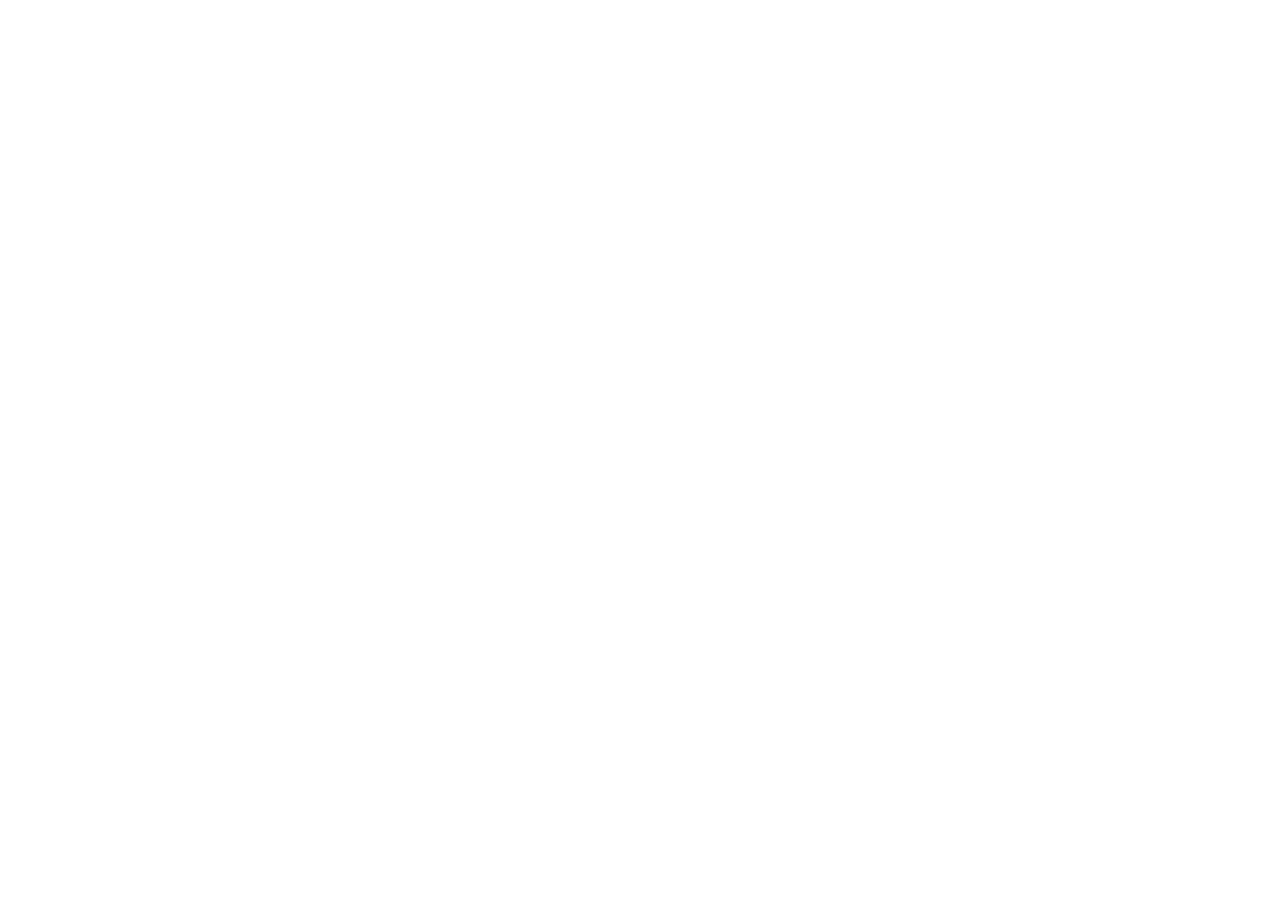
==== index.html @ 270346d8 "yeet" ====
<!DOCTYPE html>
<html lang="en">
<head>
    <meta charset="UTF-8">
    <meta name="viewport" content="width=device-width, initial-scale=1.0">
    <meta http-equiv="X-UA-Compatible" content="ie=edge">
    <title>Smoov Cuts</title>
</head>
<body>
    
</body>
</html>
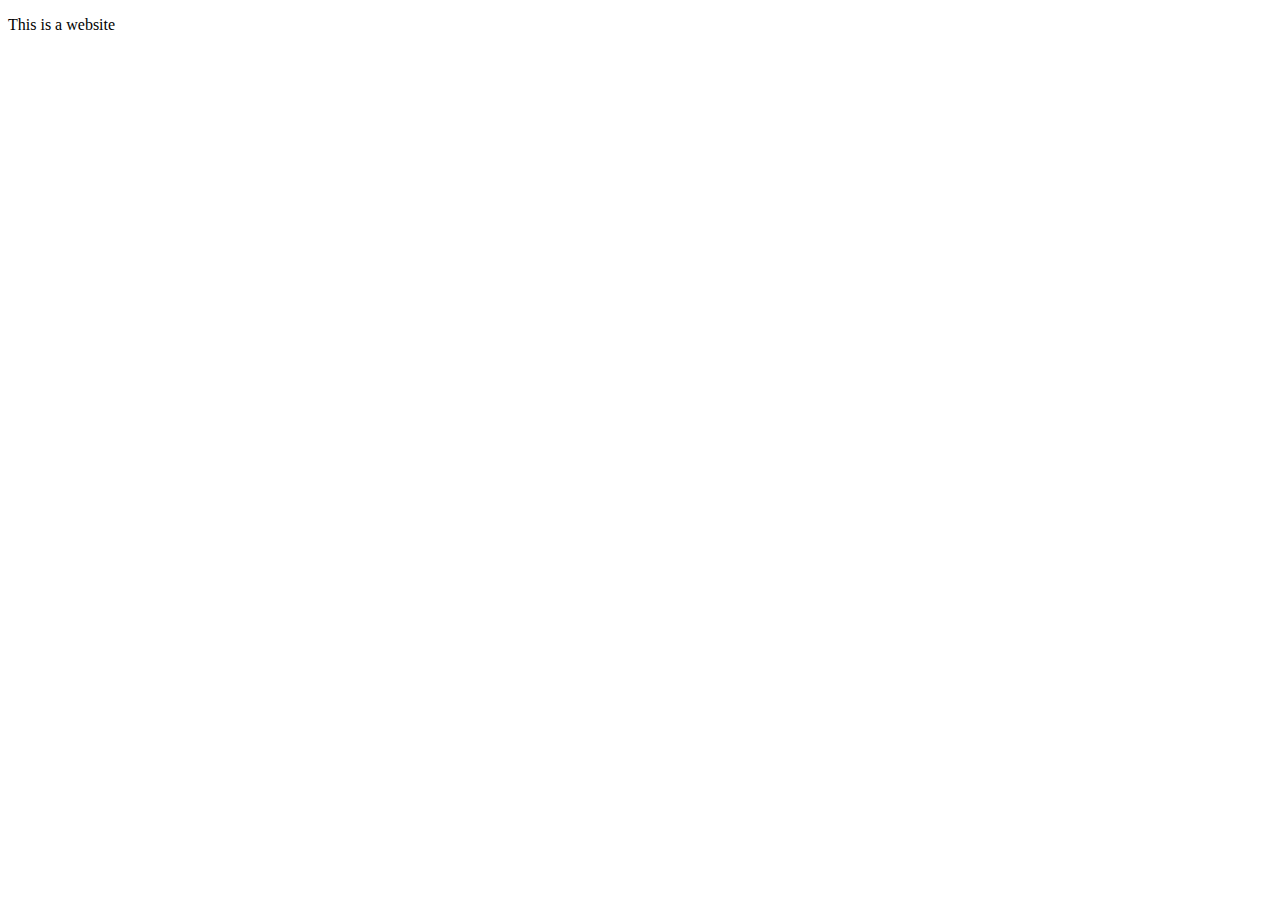
==== commit ec1ffc81: "made some stuff" ====
--- a/index.html
+++ b/index.html
@@ -7,6 +7,6 @@
     <title>Smoov Cuts</title>
 </head>
 <body>
-    
+    <p>This is a website</p>
 </body>
 </html>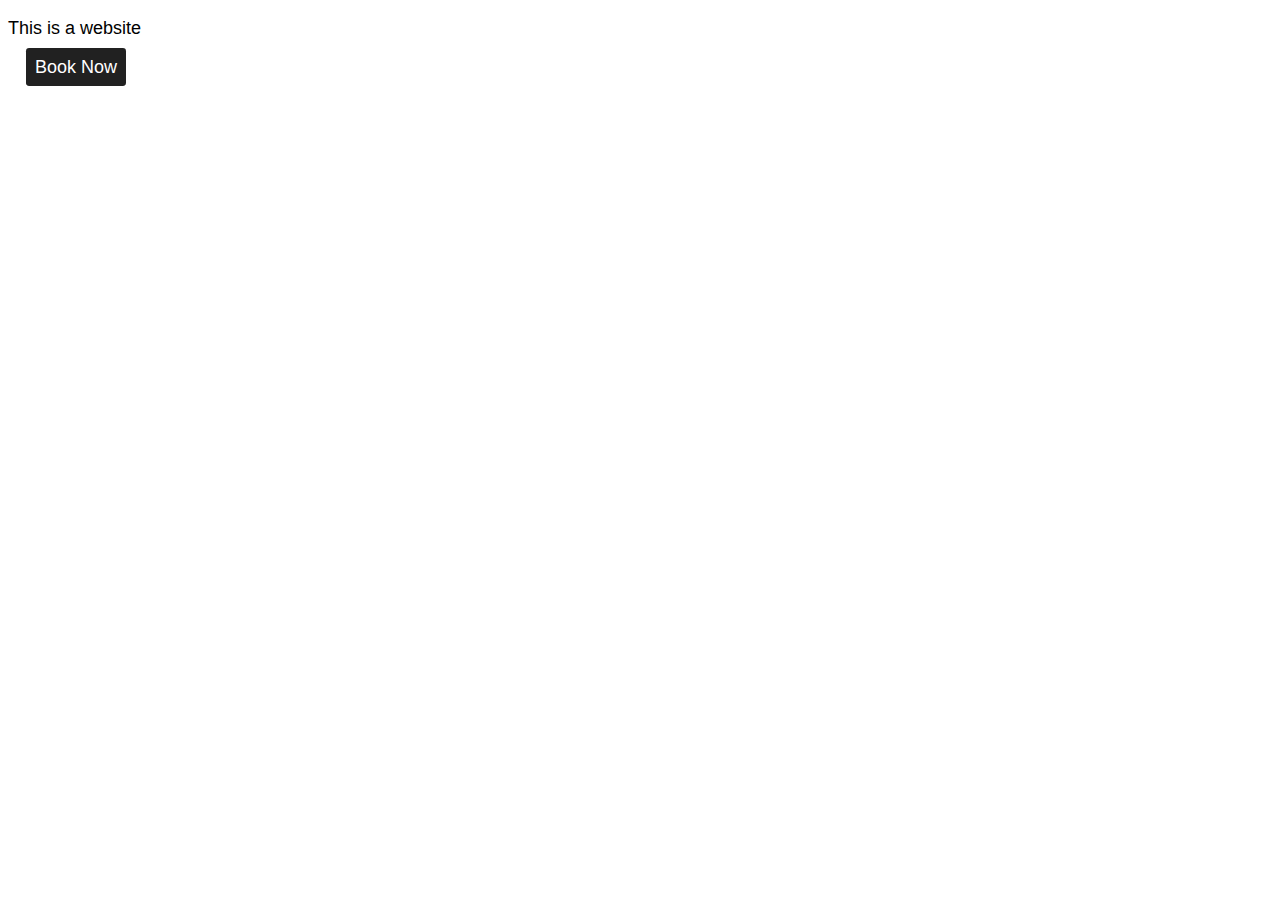
==== commit f14afac2: "Found a good typeface for the links, and the headers" ====
--- a/index.html
+++ b/index.html
@@ -5,8 +5,10 @@
     <meta name="viewport" content="width=device-width, initial-scale=1.0">
     <meta http-equiv="X-UA-Compatible" content="ie=edge">
     <title>Smoov Cuts</title>
+    <link rel="stylesheet" href="styles/primary.css">
 </head>
 <body>
     <p>This is a website</p>
+    <a href="https://booksy.com/en-us/17677_smoovcutzbarbershop_barber-shop_39442_spokane" class="booksy" target="_blank">Book Now</a>
 </body>
 </html>--- a/styles/primary.css
+++ b/styles/primary.css
@@ -0,0 +1,16 @@
+* {
+    font-size: 2vh;
+    font-family: 'Franklin Gothic Medium', 'Arial Narrow', Arial, sans-serif
+}
+
+a {
+    text-decoration: none;
+    color: white;
+}
+
+.booksy {
+    background-color: #212121;
+    margin: 2vh;
+    padding: 1vh;
+    border-radius: .35vh
+}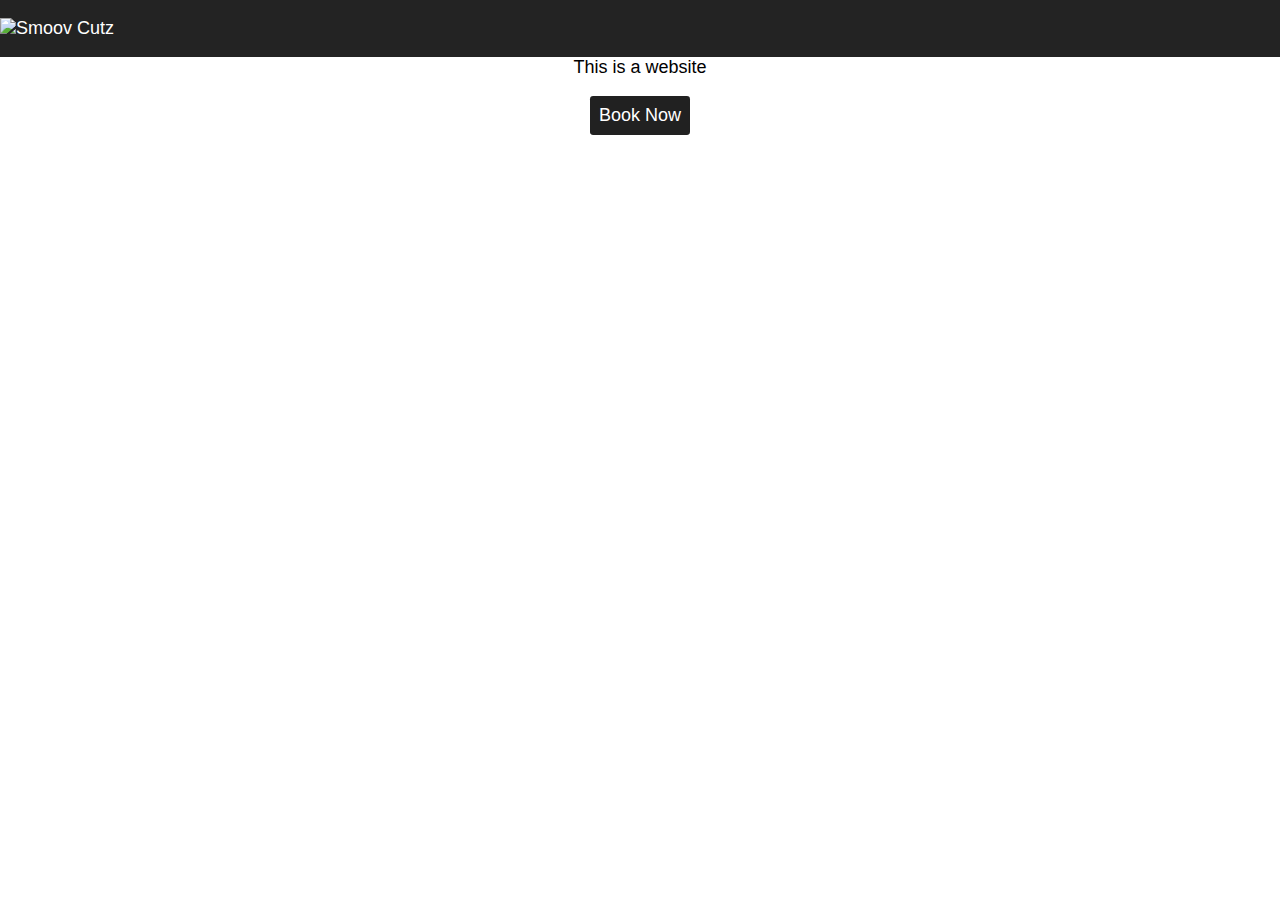
==== commit ad6367ff: "added a top navbar" ====
--- a/index.html
+++ b/index.html
@@ -8,7 +8,10 @@
     <link rel="stylesheet" href="styles/primary.css">
 </head>
 <body>
+    <div id="navigation">
+        <a href="#top"><img src="assets/smoovcutsLogo.png" alt="Smoov Cutz"></a>
+    </div>
     <p>This is a website</p>
-    <a href="https://booksy.com/en-us/17677_smoovcutzbarbershop_barber-shop_39442_spokane" class="booksy" target="_blank">Book Now</a>
+    <a href="https://booksy.com/en-us/17677_smoovcutzbarbershop_barber-shop_39442_spokane" class="booksy" target="new window">Book Now</a>
 </body>
 </html>--- a/styles/primary.css
+++ b/styles/primary.css
@@ -1,11 +1,28 @@
 * {
     font-size: 2vh;
-    font-family: 'Franklin Gothic Medium', 'Arial Narrow', Arial, sans-serif
+    font-family: 'Franklin Gothic Medium', 'Arial Narrow', Arial, sans-serif;
+    margin: 0;
 }
 
 a {
     text-decoration: none;
     color: white;
+}
+
+body {
+    display: flex;
+    flex-flow: column;
+    align-content: center;
+    align-items: center;
+}
+
+#navigation {
+    color: white;
+    display: flex;
+    justify-content: space-between;
+    padding: 2vh;
+    width: 100vw;
+    background-color: #232323;
 }
 
 .booksy {
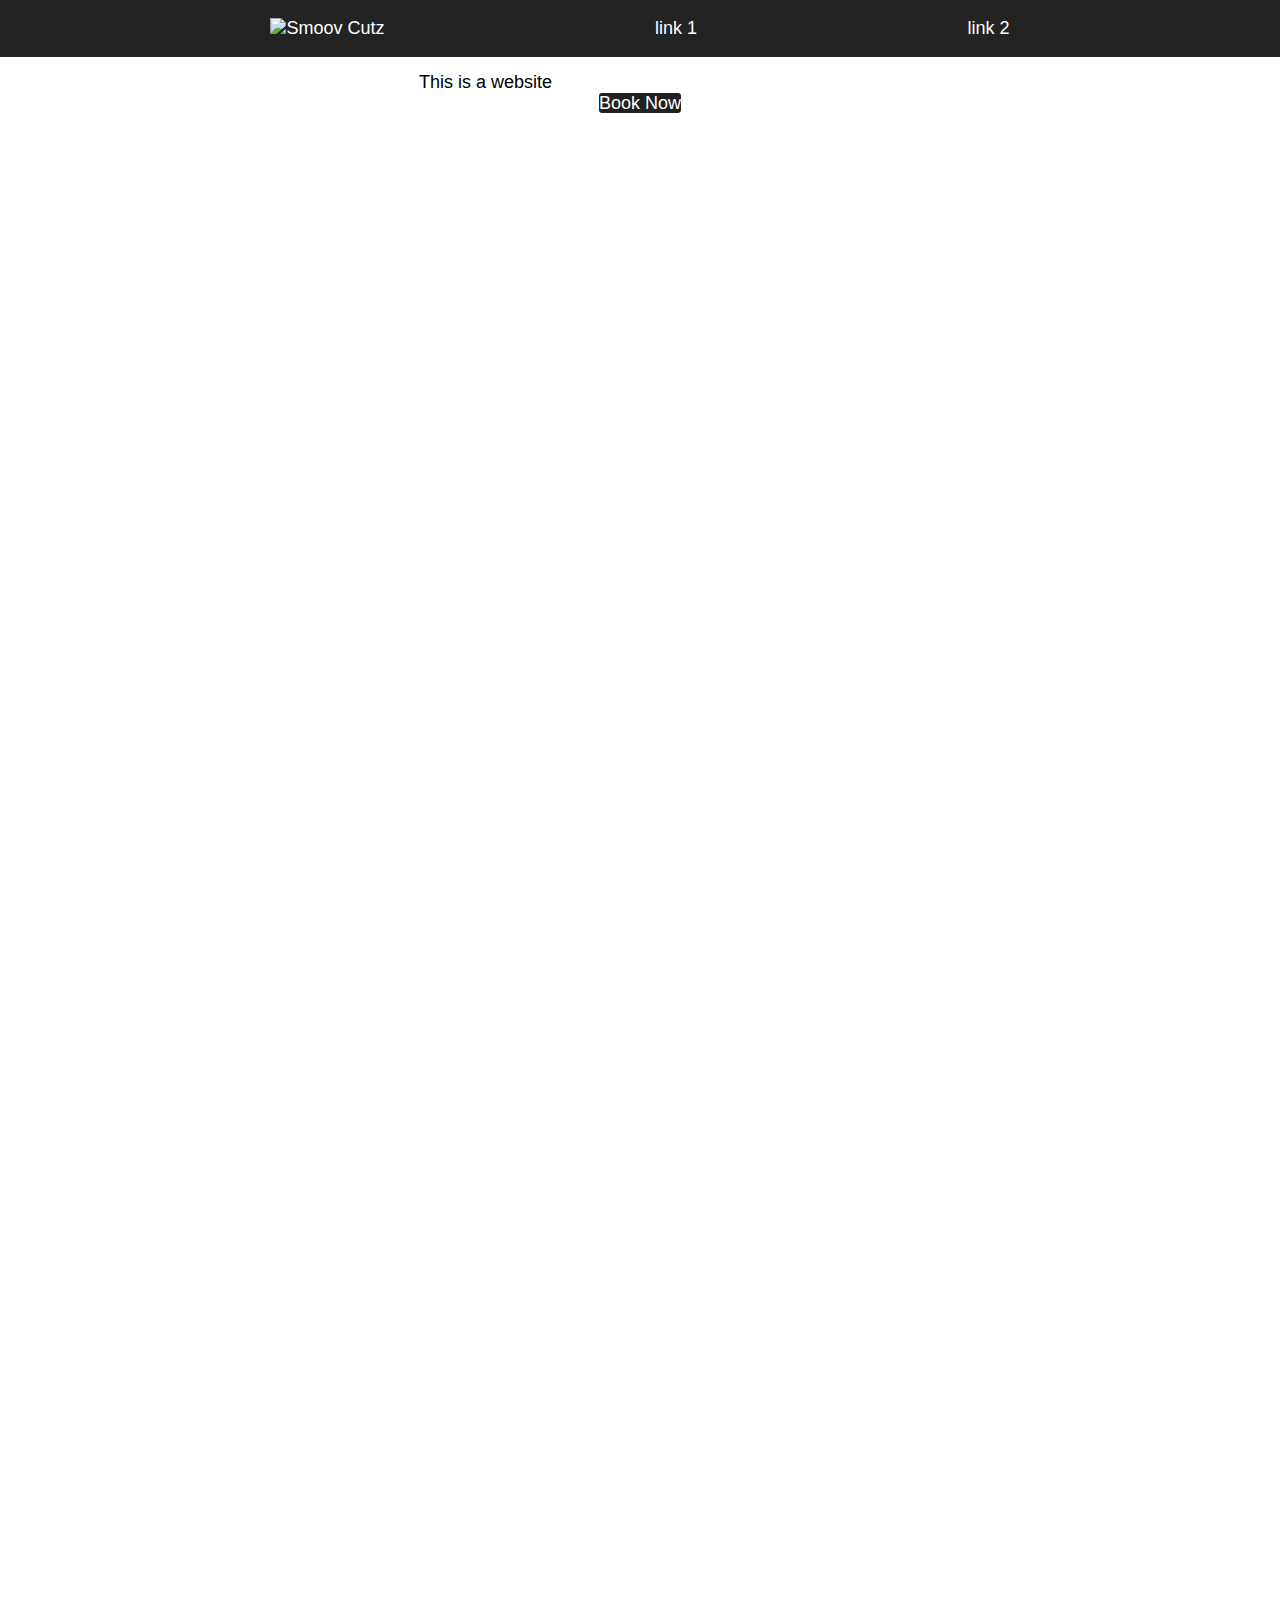
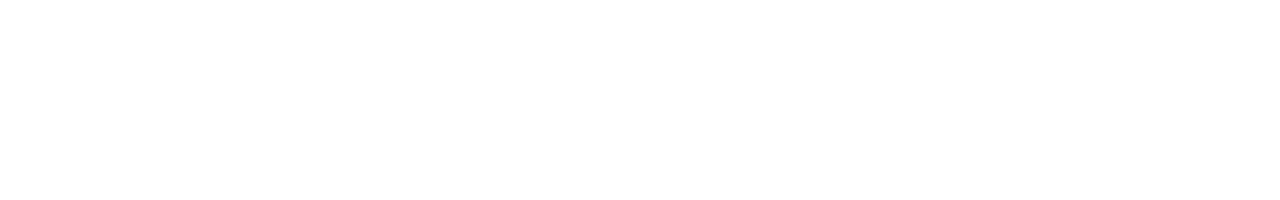
==== commit 23c84331: "more navbar messing around`" ====
--- a/index.html
+++ b/index.html
@@ -9,9 +9,15 @@
 </head>
 <body>
     <div id="navigation">
-        <a href="#top"><img src="assets/smoovcutsLogo.png" alt="Smoov Cutz"></a>
+        <a href="#top" id="logo"><img src="assets/smoovcutsLogo.png" alt="Smoov Cutz"></a>
+        <a href="#">link 1</a>
+        <a href="#">link 2</a>
     </div>
-    <p>This is a website</p>
-    <a href="https://booksy.com/en-us/17677_smoovcutzbarbershop_barber-shop_39442_spokane" class="booksy" target="new window">Book Now</a>
+
+    <div id="main">
+        <p>This is a website</p>
+        <a href="https://booksy.com/en-us/17677_smoovcutzbarbershop_barber-shop_39442_spokane" class="booksy" target="new window">Book Now</a>
+    </div>
+
 </body>
 </html>--- a/styles/primary.css
+++ b/styles/primary.css
@@ -14,20 +14,30 @@
     flex-flow: column;
     align-content: center;
     align-items: center;
+    height: 200vh;
+}
+
+#main {
+    margin-top: 8vh;
 }
 
 #navigation {
     color: white;
     display: flex;
-    justify-content: space-between;
+    justify-content: space-evenly;
     padding: 2vh;
     width: 100vw;
     background-color: #232323;
+    position: fixed;
+    float: top;
+}
+
+#logo {
+    overflow: hidden;
 }
 
 .booksy {
     background-color: #212121;
-    margin: 2vh;
-    padding: 1vh;
+    margin: 20vh;
     border-radius: .35vh
 }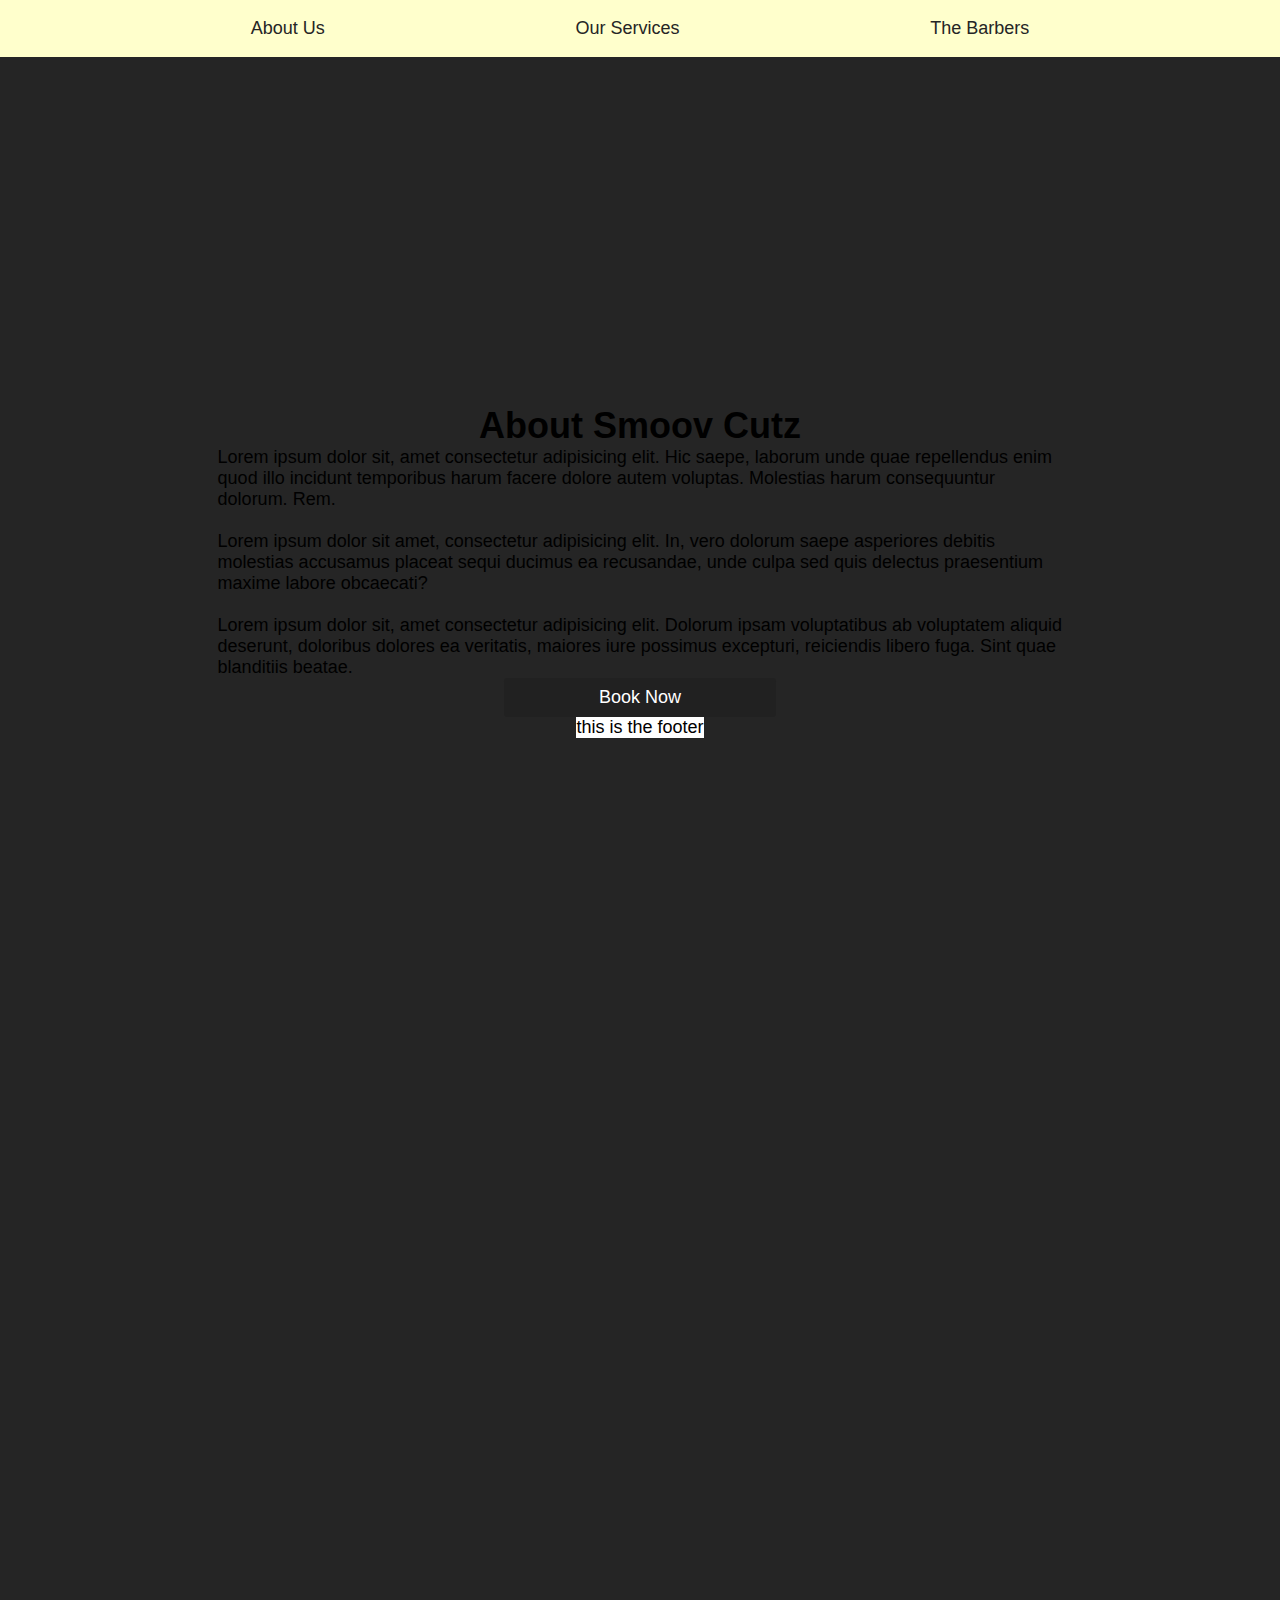
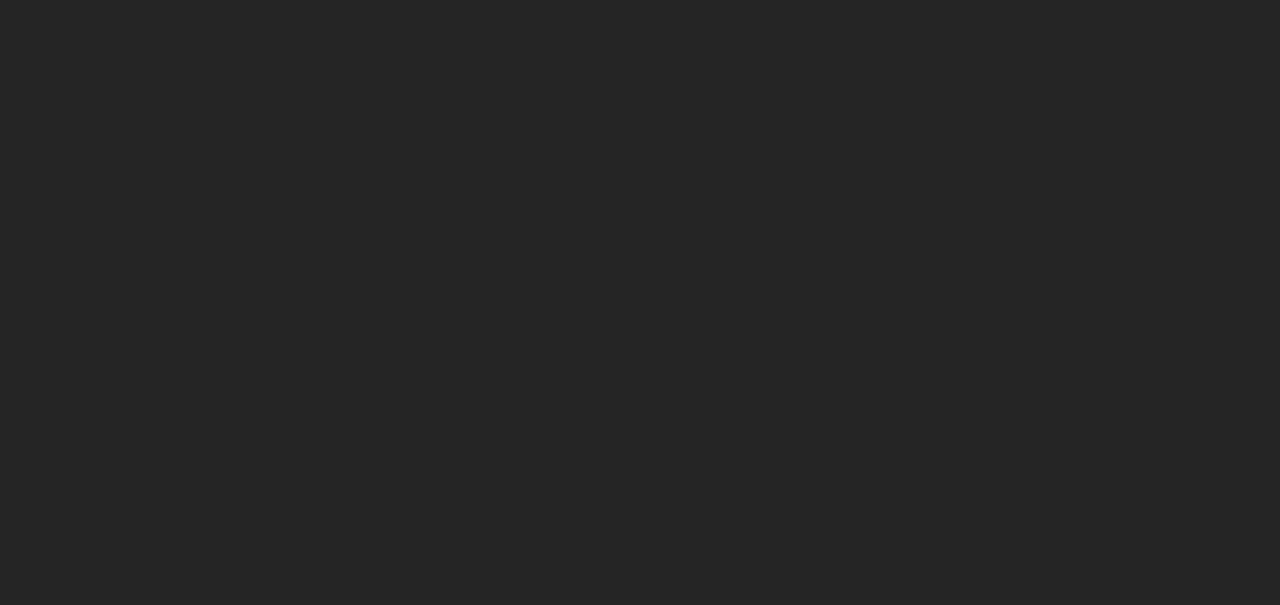
==== commit e982bad4: "Working on the card" ====
--- a/index.html
+++ b/index.html
@@ -9,14 +9,24 @@
 </head>
 <body>
     <div id="navigation">
-        <a href="#top" id="logo"><img src="assets/smoovcutsLogo.png" alt="Smoov Cutz"></a>
-        <a href="#">link 1</a>
-        <a href="#">link 2</a>
+        <a href="#top">About Us</a>
+        <a href="services.html">Our Services</a>
+        <a href="barbers.html">The Barbers</a>
+    </div>
+
+    <div id="headimg" id="top">
+        <!--This is where the image goes-->
     </div>
 
     <div id="main">
-        <p>This is a website</p>
+        <h1>About Smoov Cutz</h1>
+        <p>Lorem ipsum dolor sit, amet consectetur adipisicing elit. Hic saepe, laborum unde quae repellendus enim quod illo incidunt temporibus harum facere dolore autem voluptas. Molestias harum consequuntur dolorum. Rem. <br><br>
+        Lorem ipsum dolor sit amet, consectetur adipisicing elit. In, vero dolorum saepe asperiores debitis molestias accusamus placeat sequi ducimus ea recusandae, unde culpa sed quis delectus praesentium maxime labore obcaecati? <br><br>
+        Lorem ipsum dolor sit, amet consectetur adipisicing elit. Dolorum ipsam voluptatibus ab voluptatem aliquid deserunt, doloribus dolores ea veritatis, maiores iure possimus excepturi, reiciendis libero fuga. Sint quae blanditiis beatae.</p>
         <a href="https://booksy.com/en-us/17677_smoovcutzbarbershop_barber-shop_39442_spokane" class="booksy" target="new window">Book Now</a>
+        <footer>
+            <p>this is the footer</p>
+        </footer>
     </div>
 
 </body>
--- a/styles/primary.css
+++ b/styles/primary.css
@@ -9,35 +9,92 @@
     color: white;
 }
 
-body {
-    display: flex;
-    flex-flow: column;
-    align-content: center;
-    align-items: center;
-    height: 200vh;
+p {
+    align-self: center;
+    text-align: left;
 }
 
-#main {
-    margin-top: 8vh;
-}
-
-#navigation {
-    color: white;
-    display: flex;
-    justify-content: space-evenly;
-    padding: 2vh;
-    width: 100vw;
-    background-color: #232323;
-    position: fixed;
-    float: top;
+h1 {
+    font-size: 4vh;
 }
 
 #logo {
     overflow: hidden;
 }
 
+#navigation a {
+    color: #252525;
+}
+
+#navigation {
+    margin-top: 94vh;
+    z-index: 100;
+    display: flex;
+    justify-content: space-evenly;
+    padding: 2vh;
+    width: 100vw;
+    background-color: #ffc;
+    position: fixed;
+    float: bottom;
+}
+
+#headimg {
+    height: 30vh;
+    width: 100vw;
+    background: url(https://i1.ypcdn.com/blob/53541f269519ca259dad647c36ffcc3b0e5d626b);
+    background-size: 150%;
+    background-position: 50% -10%
+}
+
+#main {
+    position: relative;
+    display: flex;
+    flex-flow: column nowrap;
+    justify-items: center;
+    width: 85%;
+    text-align: center;
+    align-content: center;
+    height: 200vh;
+}
+
 .booksy {
+    align-self: center;
     background-color: #212121;
-    margin: 20vh;
-    border-radius: .35vh
+    border-radius: .35vh;
+    padding: 1vh;
+    width: 30%;
+    text-align: center;
+}
+
+body {
+    display: flex;
+    flex-flow: column;
+    align-items: center;
+    background: #252525;
+}
+
+footer {
+    background: white;
+    align-self: center;
+}
+
+br {
+    font-size: 2.25vh;
+}
+
+@media only screen and (min-width: 800px) {
+    #navigation {
+        margin-top: 0;
+    }
+
+    #headimg {
+        margin-top: 5vh;
+        height: 40vh;
+        background-position: 0% 10%;
+    }
+
+    #main {
+        margin-bottom: 0;
+        width: 66%;
+    }
 }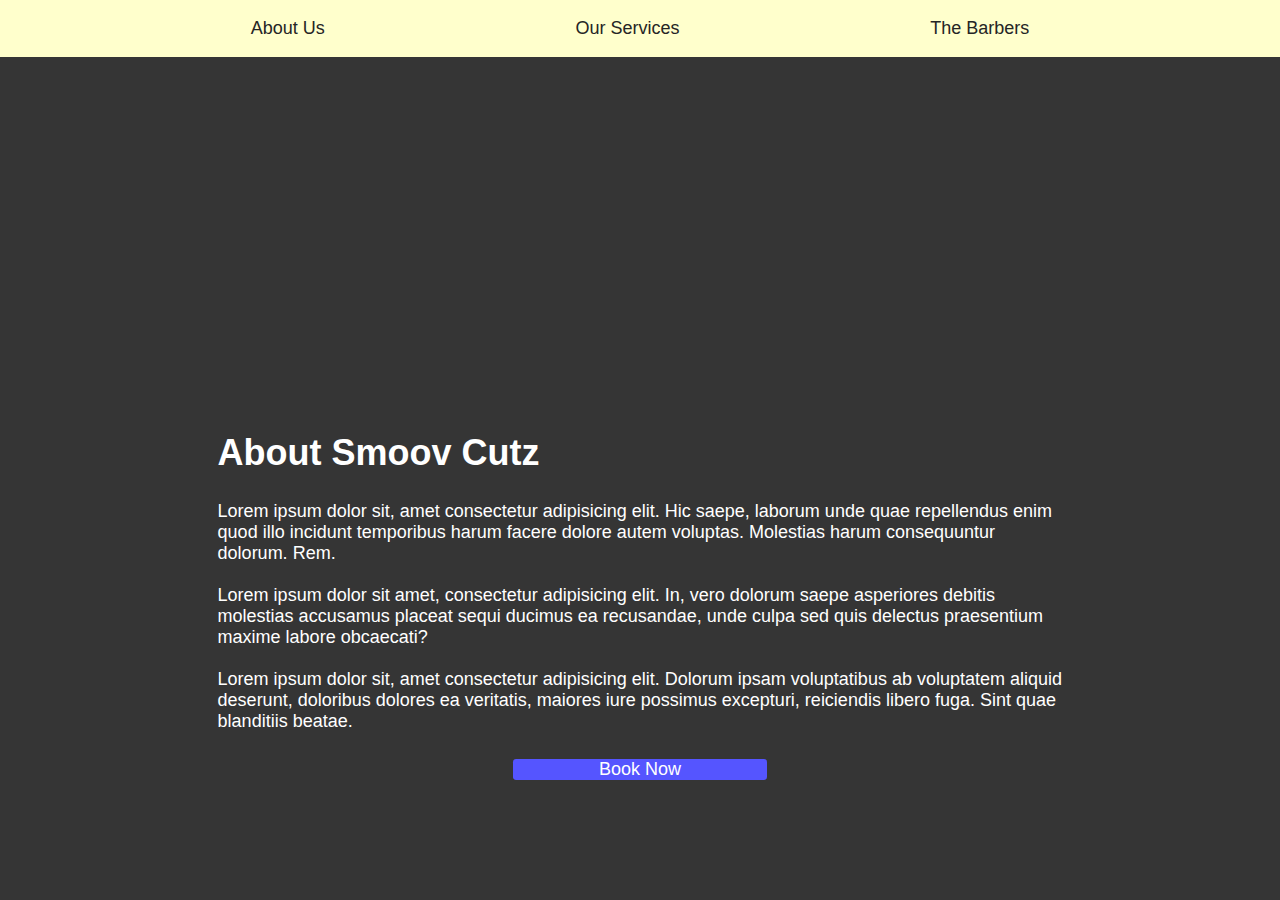
==== commit a8a2f16a: "gallery layout and barbercard layout" ====
--- a/index.html
+++ b/index.html
@@ -24,9 +24,6 @@
         Lorem ipsum dolor sit amet, consectetur adipisicing elit. In, vero dolorum saepe asperiores debitis molestias accusamus placeat sequi ducimus ea recusandae, unde culpa sed quis delectus praesentium maxime labore obcaecati? <br><br>
         Lorem ipsum dolor sit, amet consectetur adipisicing elit. Dolorum ipsam voluptatibus ab voluptatem aliquid deserunt, doloribus dolores ea veritatis, maiores iure possimus excepturi, reiciendis libero fuga. Sint quae blanditiis beatae.</p>
         <a href="https://booksy.com/en-us/17677_smoovcutzbarbershop_barber-shop_39442_spokane" class="booksy" target="new window">Book Now</a>
-        <footer>
-            <p>this is the footer</p>
-        </footer>
     </div>
 
 </body>
--- a/styles/primary.css
+++ b/styles/primary.css
@@ -12,10 +12,15 @@
 p {
     align-self: center;
     text-align: left;
+    color: white;
 }
 
 h1 {
+    margin-top: 3vh;
+    margin-bottom: 3vh;
     font-size: 4vh;
+    align-self: baseline;
+    color: white;
 }
 
 #logo {
@@ -54,23 +59,24 @@
     width: 85%;
     text-align: center;
     align-content: center;
-    height: 200vh;
 }
 
 .booksy {
+    margin-top: 3vh;
     align-self: center;
     background-color: #212121;
     border-radius: .35vh;
-    padding: 1vh;
     width: 30%;
     text-align: center;
+    background-color: #5555ff;
 }
 
 body {
     display: flex;
     flex-flow: column;
     align-items: center;
-    background: #252525;
+    background-color: #353535;
+    margin-bottom: 10vh
 }
 
 footer {
@@ -82,7 +88,14 @@
     font-size: 2.25vh;
 }
 
+#gallery  {
+    display: flex;
+    flex-flow: row wrap;
+    align-content: space-around;
+}
+
 @media only screen and (min-width: 800px) {
+
     #navigation {
         margin-top: 0;
     }
@@ -97,4 +110,5 @@
         margin-bottom: 0;
         width: 66%;
     }
+
 }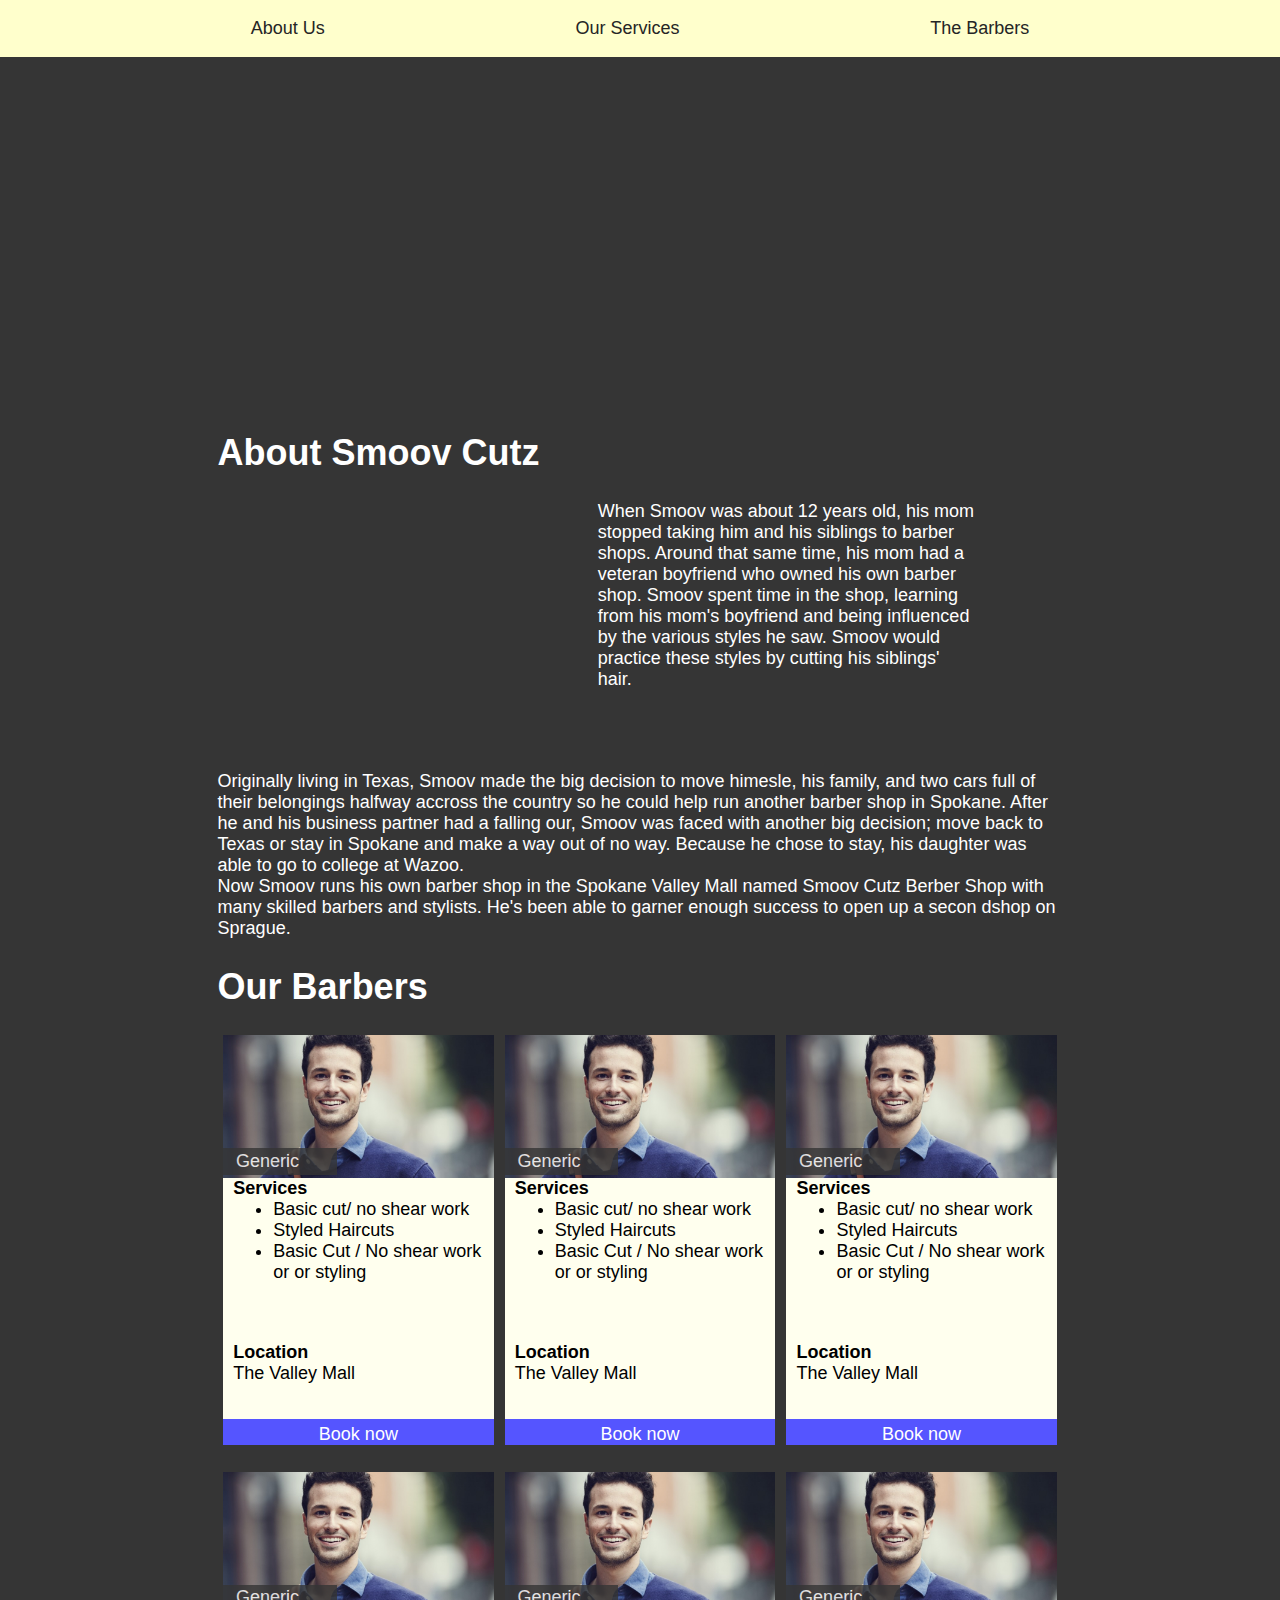
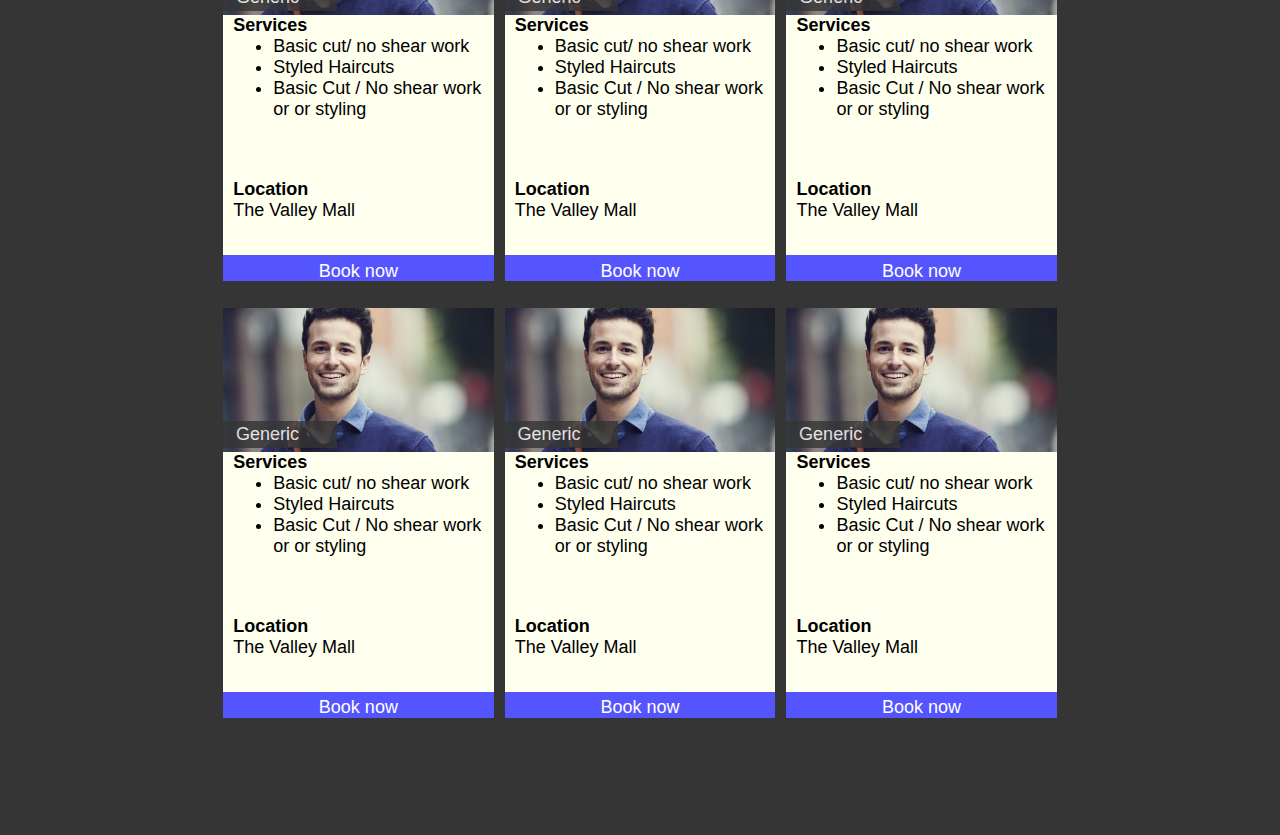
==== commit ab6126b1: "fixed the profile image" ====
--- a/index.html
+++ b/index.html
@@ -6,25 +6,226 @@
     <meta http-equiv="X-UA-Compatible" content="ie=edge">
     <title>Smoov Cuts</title>
     <link rel="stylesheet" href="styles/primary.css">
+    <link rel="stylesheet" href="styles/cards.css">
 </head>
+
 <body>
     <div id="navigation">
         <a href="#top">About Us</a>
-        <a href="services.html">Our Services</a>
-        <a href="barbers.html">The Barbers</a>
+        <a href="#">Our Services</a>
+        <a href="#barbers">The Barbers</a>
     </div>
 
     <div id="headimg" id="top">
         <!--This is where the image goes-->
     </div>
 
-    <div id="main">
+    <div class="main">
         <h1>About Smoov Cutz</h1>
-        <p>Lorem ipsum dolor sit, amet consectetur adipisicing elit. Hic saepe, laborum unde quae repellendus enim quod illo incidunt temporibus harum facere dolore autem voluptas. Molestias harum consequuntur dolorum. Rem. <br><br>
-        Lorem ipsum dolor sit amet, consectetur adipisicing elit. In, vero dolorum saepe asperiores debitis molestias accusamus placeat sequi ducimus ea recusandae, unde culpa sed quis delectus praesentium maxime labore obcaecati? <br><br>
-        Lorem ipsum dolor sit, amet consectetur adipisicing elit. Dolorum ipsam voluptatibus ab voluptatem aliquid deserunt, doloribus dolores ea veritatis, maiores iure possimus excepturi, reiciendis libero fuga. Sint quae blanditiis beatae.</p>
-        <a href="https://booksy.com/en-us/17677_smoovcutzbarbershop_barber-shop_39442_spokane" class="booksy" target="new window">Book Now</a>
+        <div class="infocard">
+            <div class="infopic"><img src="https://scontent-sea1-1.xx.fbcdn.net/v/t1.0-9/51491161_2073706559332931_4184553462165405696_n.jpg?_nc_cat=103&_nc_ht=scontent-sea1-1.xx&oh=12631d12977a5b5bcd742d5a061fbf75&oe=5D4B1C5A" alt=""></div>
+            <p>When Smoov was about 12 years old, his mom stopped taking him and his siblings to barber shops. 
+                Around that same time, his mom had a veteran boyfriend who owned his own barber shop. 
+                Smoov spent time in the shop, learning from his mom's boyfriend and being influenced by the various styles he saw. 
+                Smoov would practice these styles by cutting his siblings' hair.
+            </p>
+        </div>
+
+
+        <p>Originally living in Texas, Smoov made the big decision to move himesle, his family, and two cars full of their belongings halfway accross the country so he could help run another barber shop in Spokane. 
+            After he and his business partner had a falling our, Smoov was faced with another big decision; move back to Texas or stay in Spokane and make a way out of no way. 
+            Because he chose to stay, his daughter was able to go to college at Wazoo.
+        </p>
+
+        <p>Now Smoov runs his own barber shop in the Spokane Valley Mall named Smoov Cutz Berber Shop with many skilled barbers and stylists. 
+            He's been able to garner enough success to open up a secon dshop on Sprague.
+        </p>
+
     </div>
 
+    <div class="main" id="barbers">
+        <h1>Our Barbers</h1>
+        <div id="gallery">
+            
+            <div class="card">
+                <div class="barberprof">
+                    <img src="assets/profilepics/facebook-profile-picture-affects-chances-of-gettin_gstt.jpg" alt="" class="barbimg">
+                    <div class="namecard"><p>Generic</p></div>
+                </div>
+                <div class="services">
+                    <h3>Services</h3>
+                    <ul>
+                        <li>Basic cut/ no shear work</li>
+                        <li>Styled Haircuts</li>
+                        <li>Basic Cut / No shear work or or styling</li>
+                    </ul>
+                </div>
+                <div class="location">
+                    <h3>Location</h3>
+                    <p>The Valley Mall</p>
+                </div>
+                <a href="https://booksy.com/en-us/17677_smoovcutzbarbershop_barber-shop_39442_spokane" class="booksy" target="new window">Book now</a>
+            </div>
+            
+            <div class="card">
+                <div class="barberprof">
+                    <img src="assets/profilepics/facebook-profile-picture-affects-chances-of-gettin_gstt.jpg" alt="" class="barbimg">
+                    <div class="namecard"><p>Generic</p></div>
+                </div>
+                <div class="services">
+                    <h3>Services</h3>
+                    <ul>
+                        <li>Basic cut/ no shear work</li>
+                        <li>Styled Haircuts</li>
+                        <li>Basic Cut / No shear work or or styling</li>
+                    </ul>
+                </div>
+                <div class="location">
+                    <h3>Location</h3>
+                    <p>The Valley Mall</p>
+                </div>
+                <a href="https://booksy.com/en-us/17677_smoovcutzbarbershop_barber-shop_39442_spokane" class="booksy" target="new window">Book now</a>
+            </div>
+            
+            <div class="card">
+                <div class="barberprof">
+                    <img src="assets/profilepics/facebook-profile-picture-affects-chances-of-gettin_gstt.jpg" alt="" class="barbimg">
+                    <div class="namecard"><p>Generic</p></div>
+                </div>
+                <div class="services">
+                    <h3>Services</h3>
+                    <ul>
+                        <li>Basic cut/ no shear work</li>
+                        <li>Styled Haircuts</li>
+                        <li>Basic Cut / No shear work or or styling</li>
+                    </ul>
+                </div>
+                <div class="location">
+                    <h3>Location</h3>
+                    <p>The Valley Mall</p>
+                </div>
+                <a href="https://booksy.com/en-us/17677_smoovcutzbarbershop_barber-shop_39442_spokane" class="booksy" target="new window">Book now</a>
+            </div>
+            
+            <div class="card">
+                <div class="barberprof">
+                    <img src="assets/profilepics/facebook-profile-picture-affects-chances-of-gettin_gstt.jpg" alt="" class="barbimg">
+                    <div class="namecard"><p>Generic</p></div>
+                </div>
+                <div class="services">
+                    <h3>Services</h3>
+                    <ul>
+                        <li>Basic cut/ no shear work</li>
+                        <li>Styled Haircuts</li>
+                        <li>Basic Cut / No shear work or or styling</li>
+                    </ul>
+                </div>
+                <div class="location">
+                    <h3>Location</h3>
+                    <p>The Valley Mall</p>
+                </div>
+                <a href="https://booksy.com/en-us/17677_smoovcutzbarbershop_barber-shop_39442_spokane" class="booksy" target="new window">Book now</a>
+            </div>
+            
+            <div class="card">
+                <div class="barberprof">
+                    <img src="assets/profilepics/facebook-profile-picture-affects-chances-of-gettin_gstt.jpg" alt="" class="barbimg">
+                    <div class="namecard"><p>Generic</p></div>
+                </div>
+                <div class="services">
+                    <h3>Services</h3>
+                    <ul>
+                        <li>Basic cut/ no shear work</li>
+                        <li>Styled Haircuts</li>
+                        <li>Basic Cut / No shear work or or styling</li>
+                    </ul>
+                </div>
+                <div class="location">
+                    <h3>Location</h3>
+                    <p>The Valley Mall</p>
+                </div>
+                <a href="https://booksy.com/en-us/17677_smoovcutzbarbershop_barber-shop_39442_spokane" class="booksy" target="new window">Book now</a>
+            </div>
+            
+            <div class="card">
+                <div class="barberprof">
+                    <img src="assets/profilepics/facebook-profile-picture-affects-chances-of-gettin_gstt.jpg" alt="" class="barbimg">
+                    <div class="namecard"><p>Generic</p></div>
+                </div>
+                <div class="services">
+                    <h3>Services</h3>
+                    <ul>
+                        <li>Basic cut/ no shear work</li>
+                        <li>Styled Haircuts</li>
+                        <li>Basic Cut / No shear work or or styling</li>
+                    </ul>
+                </div>
+                <div class="location">
+                    <h3>Location</h3>
+                    <p>The Valley Mall</p>
+                </div>
+                <a href="https://booksy.com/en-us/17677_smoovcutzbarbershop_barber-shop_39442_spokane" class="booksy" target="new window">Book now</a>
+            </div>
+
+            <div class="card">
+                <div class="barberprof">
+                    <img src="assets/profilepics/facebook-profile-picture-affects-chances-of-gettin_gstt.jpg" alt="" class="barbimg">
+                    <div class="namecard"><p>Generic</p></div>
+                </div>
+                <div class="services">
+                    <h3>Services</h3>
+                    <ul>
+                        <li>Basic cut/ no shear work</li>
+                        <li>Styled Haircuts</li>
+                        <li>Basic Cut / No shear work or or styling</li>
+                    </ul>
+                </div>
+                <div class="location">
+                    <h3>Location</h3>
+                    <p>The Valley Mall</p>
+                </div>
+                <a href="https://booksy.com/en-us/17677_smoovcutzbarbershop_barber-shop_39442_spokane" class="booksy" target="new window">Book now</a>
+            </div>
+
+            <div class="card">
+                <div class="barberprof">
+                    <img src="assets/profilepics/facebook-profile-picture-affects-chances-of-gettin_gstt.jpg" alt="" class="barbimg">
+                    <div class="namecard"><p>Generic</p></div>
+                </div>
+                <div class="services">
+                    <h3>Services</h3>
+                    <ul>
+                        <li>Basic cut/ no shear work</li>
+                        <li>Styled Haircuts</li>
+                        <li>Basic Cut / No shear work or or styling</li>
+                    </ul>
+                </div>
+                <div class="location">
+                    <h3>Location</h3>
+                    <p>The Valley Mall</p>
+                </div>
+                <a href="https://booksy.com/en-us/17677_smoovcutzbarbershop_barber-shop_39442_spokane" class="booksy" target="new window">Book now</a>
+            </div>
+
+            <div class="card">
+                <div class="barberprof">
+                    <img src="assets/profilepics/facebook-profile-picture-affects-chances-of-gettin_gstt.jpg" alt="" class="barbimg">
+                    <div class="namecard"><p>Generic</p></div>
+                </div>
+                <div class="services">
+                    <h3>Services</h3>
+                    <ul>
+                        <li>Basic cut/ no shear work</li>
+                        <li>Styled Haircuts</li>
+                        <li>Basic Cut / No shear work or or styling</li>
+                    </ul>
+                </div>
+                <div class="location">
+                    <h3>Location</h3>
+                    <p>The Valley Mall</p>
+                </div>
+                <a href="https://booksy.com/en-us/17677_smoovcutzbarbershop_barber-shop_39442_spokane" class="booksy" target="new window">Book now</a>
+            </div>
+       </div>
 </body>
 </html>--- a/styles/primary.css
+++ b/styles/primary.css
@@ -10,7 +10,6 @@
 }
 
 p {
-    align-self: center;
     text-align: left;
     color: white;
 }
@@ -41,6 +40,7 @@
     background-color: #ffc;
     position: fixed;
     float: bottom;
+    margin-bottom: 10vh;
 }
 
 #headimg {
@@ -51,7 +51,7 @@
     background-position: 50% -10%
 }
 
-#main {
+.main {
     position: relative;
     display: flex;
     flex-flow: column nowrap;
@@ -90,14 +90,15 @@
 
 #gallery  {
     display: flex;
-    flex-flow: row wrap;
+    flex-flow: column nowrap;
     align-content: space-around;
 }
 
-@media only screen and (min-width: 800px) {
+@media only screen and (min-width: 1000px) {
 
     #navigation {
         margin-top: 0;
+        margin-bottom: 0;
     }
 
     #headimg {
@@ -106,9 +107,13 @@
         background-position: 0% 10%;
     }
 
-    #main {
+    .main {
         margin-bottom: 0;
         width: 66%;
     }
 
+    #gallery {
+        flex-flow: row wrap;
+    }
+
 }--- a/styles/cards.css
+++ b/styles/cards.css
@@ -0,0 +1,123 @@
+.infocard {
+    display: flex;
+    flex-flow: row nowrap;
+}
+
+.infopic {
+    width: 100%;
+    height: 30vh;
+    overflow: hidden;
+}
+
+.card {
+    width: 80vw;
+    height: 120vw;
+    display: flex;
+    flex-flow: column;
+    justify-content: space-between;
+    margin-bottom: 3vh;
+    background-color: #ffe;
+    align-self: center;
+}
+
+.barberprof {
+    overflow: hidden;
+    width: 100%;
+    height: 35%;
+}
+
+.barbimg {
+    height: auto;
+    width: 120%;
+    margin-left: -15vw;
+}
+
+.booksy {
+    width: 100%;
+    height: 5.1%;
+    border-radius: 0;
+    background-color: #5555ff;
+    margin-bottom: -.1%;
+    padding-top: 2%
+}
+
+.namecard {
+    background-color: #353535;
+    margin-top: -20%;
+    font-size: 3%;
+    width: 40%;
+    padding: 1%;
+    color: white;
+    opacity: .8;
+    display: flex;
+}
+
+.namecard p {
+    margin-left: 1ch;
+}
+
+.services {
+    height: 40%;
+    width: 95%;
+    text-align: left;
+    color: black;
+    margin-left: 1ch;
+}
+
+.location {
+    width: 95%;
+    height: 12%;
+    text-align: left;
+    margin-left: 1ch;
+    color: black;
+}
+
+.location p {
+    color: black;
+}
+
+@media only screen and (min-width: 1020px) {
+    .card {
+        width: 48%;
+        height: 42vh;
+    }
+    
+    .barbimg {
+        height: auto;
+        width: 120%;
+        margin-left: -15%;
+    }
+
+    #gallery {
+        justify-content: space-around;
+    }
+}
+
+@media only screen and (min-width: 1025px) {
+    .infopic {
+        width: 45%;
+    }
+
+    .infocard p {
+        width: 45%;
+    }
+
+    .card {
+        width: 32%;
+        height: 32vw;
+    }
+    
+    #gallery {
+        justify-content: space-around;
+    }
+
+    .barbimg {
+        height: auto;
+        width: 120%;
+        margin-left: -15%;
+    }
+
+    .barberprof {
+        width: 100%;
+    }
+}